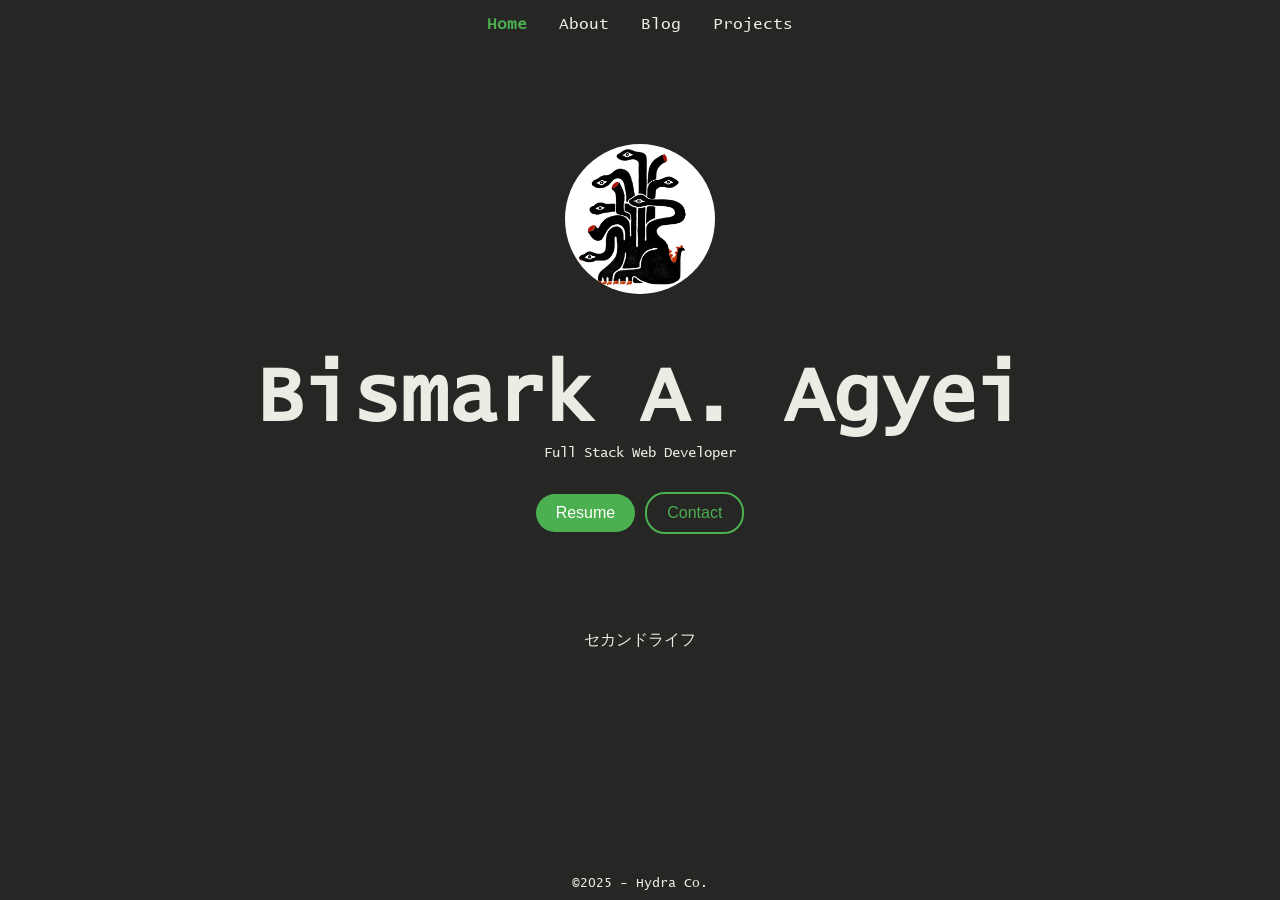
==== index.html @ 394fa2c9 "changed main to index" ====
<!DOCTYPE html>
<html lang="en">
<head>
    <meta charset="UTF-8">
    <meta name="viewport" content="width=device-width, initial-scale=1.0">
    <link rel="stylesheet" href="css/main.css">
    <script src="js/main.js"></script>
    <link rel="icon" type="image/png" href="img/hydra.png">
    <title>Portfolio - Home: Bismark A. Agyei</title>
</head>
<body>
    <header class="header">
        <nav>
            <a class="nav_link active" href="main.html">Home</a>
            <a class="nav_link" href="about.html">About</a>
            <a class="nav_link" href="blog.html">Blog</a>
            <a class="nav_link" href="projects.html">Projects</a>
        </nav>
    </header>
    <figure class="parent">
        <img src="img/profile_again-alt2.png" alt="profile_pic" class="profile_pic">
    </figure>
    <article class="artico">
        <h1 class="name">Bismark A. Agyei</h1>
        <p class="title">Full Stack Web Developer</p>
        <div class="btn-containter">
            <a href="assets/Bismark_Agyei_Gen._CV.pdf" target="_blank">
                <button class="btn-1">
                Resume
            </button>
            </a>
            <a href="/about.html#contact">
                <button class="btn-2">
                Contact
            </button>
            </a>
        </div>
        <a href="#" onclick="checkRiddle()" class="hide">セカンドライフ</a>
    </article>
    
    <footer>
        <p>©2025 - Hydra Co.</p>
    </footer>
    <script src="js/riddle.js"></script>
</body>
</html>
---- css/main.css ----
/* Reset & Base Styles */
* {
    margin: 0;
    padding: 0;
    box-sizing: border-box;
}

@font-face {
    font-family: 'Lucida';
    src: url('../assets/lucida-console/lucon.ttf') format('truetype');
}

html, body {
  margin: 0;
  padding: 0;
  /* height: 100%; */
  background-color: #262624; /* dark background to match your site */
}

body {
    background-color: #262624;
    font-family: 'Lucida', sans-serif;
    color: #ECEBE4;
}

/* Navigation */
nav {
    margin-top: 1rem;
    display: flex;
    justify-content: center;
    gap: 2rem;
    margin-bottom: 2rem;
}

nav a {
    position: relative;
    text-decoration: none;
    color: inherit;
    font-weight: 500;
    color: #ECEBE4;
}

nav a.active {
  color: #4CAF50; /* active page */
  font-weight: bold; /* optional */
}

nav a::after {
  content: "";
  position: absolute;
  left: 50%;                /* Start from the middle */
  bottom: 0;
  width: 0;
  height: 2px;
  background-color: #4CAF50;
  transition: all 0.3s ease;
  transform: translateX(-50%);
}

nav a:hover::after {
  width: 100%;              /* Expand to full width */
}

/* nav a:hover {
    text-decoration: underline;
} */

.parent {
    display: flex;
    justify-content: center;
}

/* Profile Section */
.profile_pic {
    width: 150px;
    height: 150px;
    border-radius: 50%;
    object-fit: cover;
    margin-top: 5rem;
    margin-bottom: 3rem;
}

.artico {
    margin-top: 1rem;
    display: flex;
    align-items: center;
    flex-direction: column;
}

a {
  text-decoration: none;
}

footer {
    position: absolute;
    bottom: 0;
    left: 0;
    width: 100%;
    background: #262624;
    color: #ECEBE4;
    text-align: center;
    font-size: 13px;
    padding: 10px;
}

.hide {
    position: relative;
    text-decoration: none;
    margin-top: 6rem;
    color: #ECEBE4;
}

.hide::after {
  content: "";
  position: absolute;
  left: 50%;
  top: 50%;              /* Position vertically middle */
  width: 0;
  height: 2px;           /* Thickness of the strike line */
  background-color: #4CAF50;
  transform: translate(-50%, -50%);
  transition: width 0.3s ease;
}

.hide:hover::after {
  width: 100%;
}

/* .hide:hover {
    text-decoration: line-through;
} */

.name {
    font-size: 5rem;
    margin-bottom: 0.5rem;
}

.title {
    margin-bottom: 2rem;
    font-size: 0.85rem;
}

.btn-1 {
  background-color: #4CAF50;   
  color: white;         
  padding: 10px 20px;
  border: none;  
  border-radius: 20px;
  cursor: pointer;
  font-size: 16px;
  transition: background-color 0.3s ease;
}

.btn-1:hover {
  background-color: #125202;
}

.btn-2 {
  background-color: transparent;
  color: #4CAF50;
  padding: 10px 20px;
  border: 2px solid #4CAF50;
  border-radius: 20px;
  cursor: pointer;
  font-size: 16px;
  transition: background-color 0.3s ease, color 0.3s ease;
}

.btn-2:hover {
  background-color: #4CAF50;
  color: white;
}

@media (max-width: 768px) {
    .name {
        font-size: 10vw;
    }

    .profile_pic {
        margin-top: 3rem; /* Reduce top margin on smaller screens */
        margin-bottom: 2rem;
    }

    .artico {
        padding: 0 1rem;
    }

    .artico h1 {
      font-size: 2.2rem;
      margin-bottom: 1rem;
    }

    .hide {
      margin-top: 50px;
    }

    .btn-containter {
        flex-direction: column; /* Stack buttons vertically on smaller screens */
        align-items: center;
    }

    .btn-1, .btn-2 {
        width: 100%; /* Make buttons full-width when stacked */
        margin-bottom: 0.5rem; /* Add space between stacked buttons */
        max-width: 300px;
    }
}
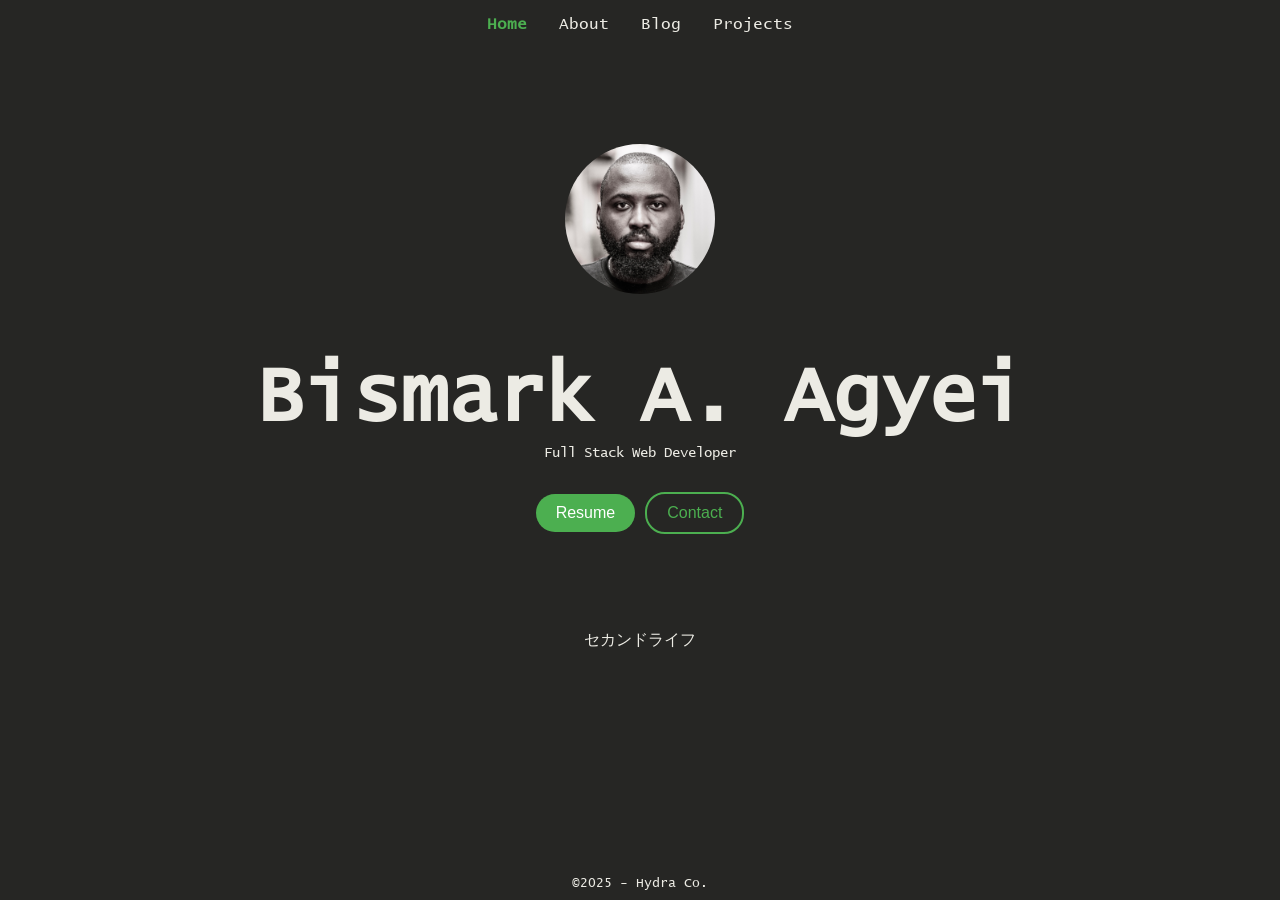
==== commit f57d70ca: "updated profile picture" ====
--- a/index.html
+++ b/index.html
@@ -6,19 +6,19 @@
     <link rel="stylesheet" href="css/main.css">
     <script src="js/main.js"></script>
     <link rel="icon" type="image/png" href="img/hydra.png">
-    <title>Portfolio - Home: Bismark A. Agyei</title>
+    <title>Home: Bismark Agyei</title>
 </head>
 <body>
     <header class="header">
         <nav>
-            <a class="nav_link active" href="main.html">Home</a>
+            <a class="nav_link active" href="index.html">Home</a>
             <a class="nav_link" href="about.html">About</a>
             <a class="nav_link" href="blog.html">Blog</a>
             <a class="nav_link" href="projects.html">Projects</a>
         </nav>
     </header>
     <figure class="parent">
-        <img src="img/profile_again-alt2.png" alt="profile_pic" class="profile_pic">
+        <img src="img/profile_pic.JPEG.jpg" alt="profile_pic" class="profile_pic">
     </figure>
     <article class="artico">
         <h1 class="name">Bismark A. Agyei</h1>
--- a/css/main.css
+++ b/css/main.css
@@ -75,6 +75,7 @@
     width: 150px;
     height: 150px;
     border-radius: 50%;
+    object-position: 90% 10%;
     object-fit: cover;
     margin-top: 5rem;
     margin-bottom: 3rem;
@@ -172,36 +173,75 @@
 }
 
 @media (max-width: 768px) {
+    .header {
+        text-align: center;
+    }
+    nav {
+        flex-direction: row;
+        gap: 1rem;
+        margin-bottom: 1rem;
+    }
+    .profile_pic {
+        margin-top: 2rem;
+        margin-bottom: 2rem;
+        width: 120px;
+        height: 120px;
+    }
     .name {
-        font-size: 10vw;
-    }
-
+        font-size: 2.5rem; /* Smaller font size for mobile */
+    }
+    .title {
+        font-size: 0.9rem;
+    }
+    .btn-containter {
+        flex-direction: column;
+        gap: 1rem;
+    }
+    .btn-1, .btn-2 {
+        width: 80%; /* Adjust button width for mobile */
+        max-width: 250px;
+    }
+    .hide {
+        margin-top: 3rem;
+    }
+    /*
+     * Correcting the footer position. Using absolute positioning
+     * can cause it to overlap content on smaller screens.
+     */
+    footer {
+        position: static;
+        margin-top: 3rem; /* Add space between content and footer */
+    }
+}
+
+/* Tablet Devices (769px to 1024px) */
+@media (min-width: 769px) and (max-width: 1024px) {
     .profile_pic {
-        margin-top: 3rem; /* Reduce top margin on smaller screens */
-        margin-bottom: 2rem;
-    }
-
-    .artico {
-        padding: 0 1rem;
-    }
-
-    .artico h1 {
-      font-size: 2.2rem;
-      margin-bottom: 1rem;
-    }
-
-    .hide {
-      margin-top: 50px;
-    }
-
+        width: 180px;
+        height: 180px;
+    }
+    .name {
+        font-size: 4rem;
+    }
     .btn-containter {
-        flex-direction: column; /* Stack buttons vertically on smaller screens */
-        align-items: center;
-    }
-
-    .btn-1, .btn-2 {
-        width: 100%; /* Make buttons full-width when stacked */
-        margin-bottom: 0.5rem; /* Add space between stacked buttons */
-        max-width: 300px;
-    }
+        flex-direction: row;
+        gap: 2rem;
+    }
+}
+
+/* Desktop Devices (1025px and up) */
+@media (min-width: 1025px) {
+    /* .profile_pic {
+        margin-top: 5rem;
+        width: 200px;
+        height: 200px; */
+    /* }
+    .name {
+        font-size: 5rem;
+    } */
+    /* .btn-containter {
+        flex-direction: row;
+        gap: 2rem;
+    } */
+    /*You can add more specific desktop styles here if needed */
 }
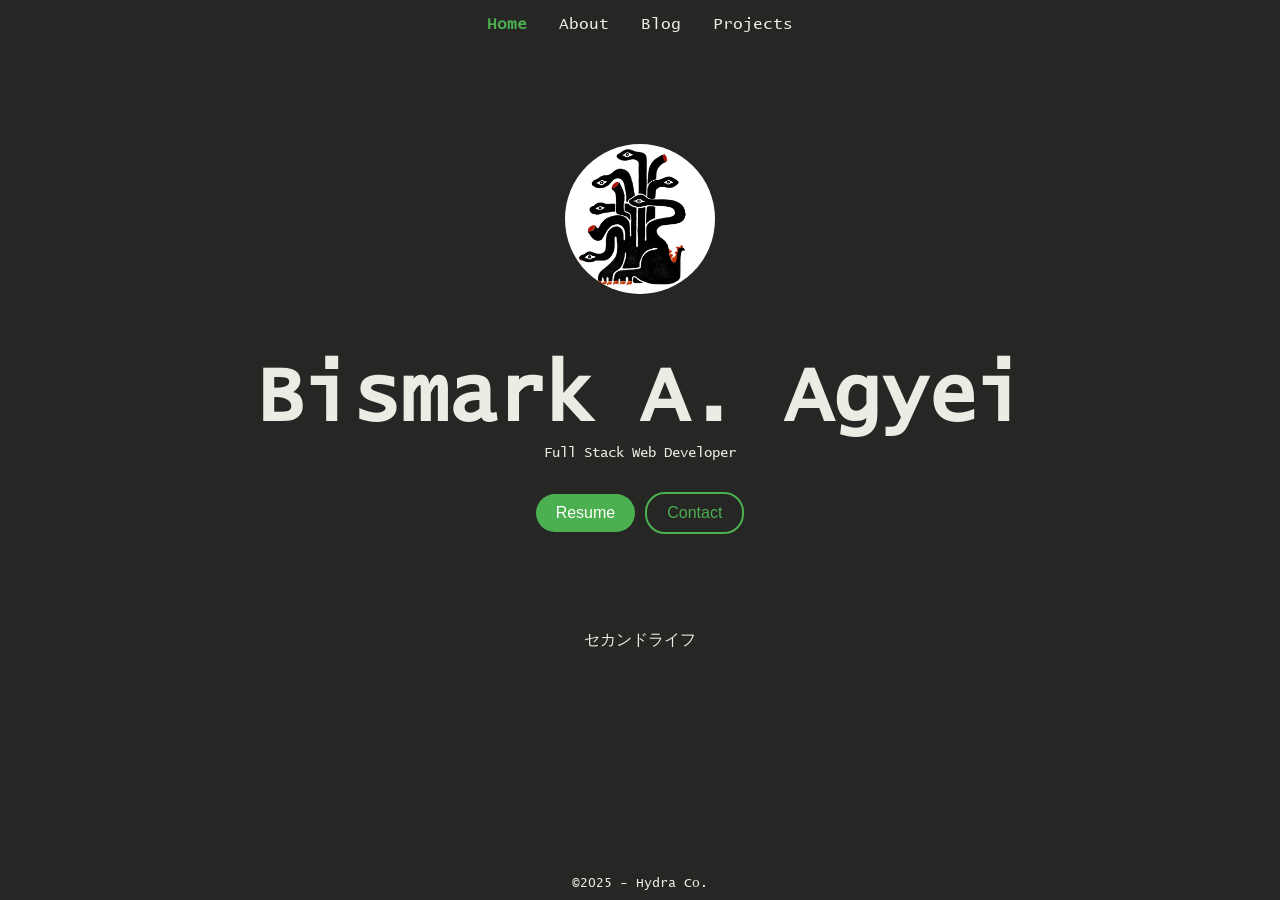
==== commit a66980b6: "changed profile pic again" ====
--- a/index.html
+++ b/index.html
@@ -18,7 +18,7 @@
         </nav>
     </header>
     <figure class="parent">
-        <img src="img/profile_pic.JPEG.jpg" alt="profile_pic" class="profile_pic">
+        <img src="img/profile_again-alt2.png" alt="profile_pic" class="profile_pic">
     </figure>
     <article class="artico">
         <h1 class="name">Bismark A. Agyei</h1>
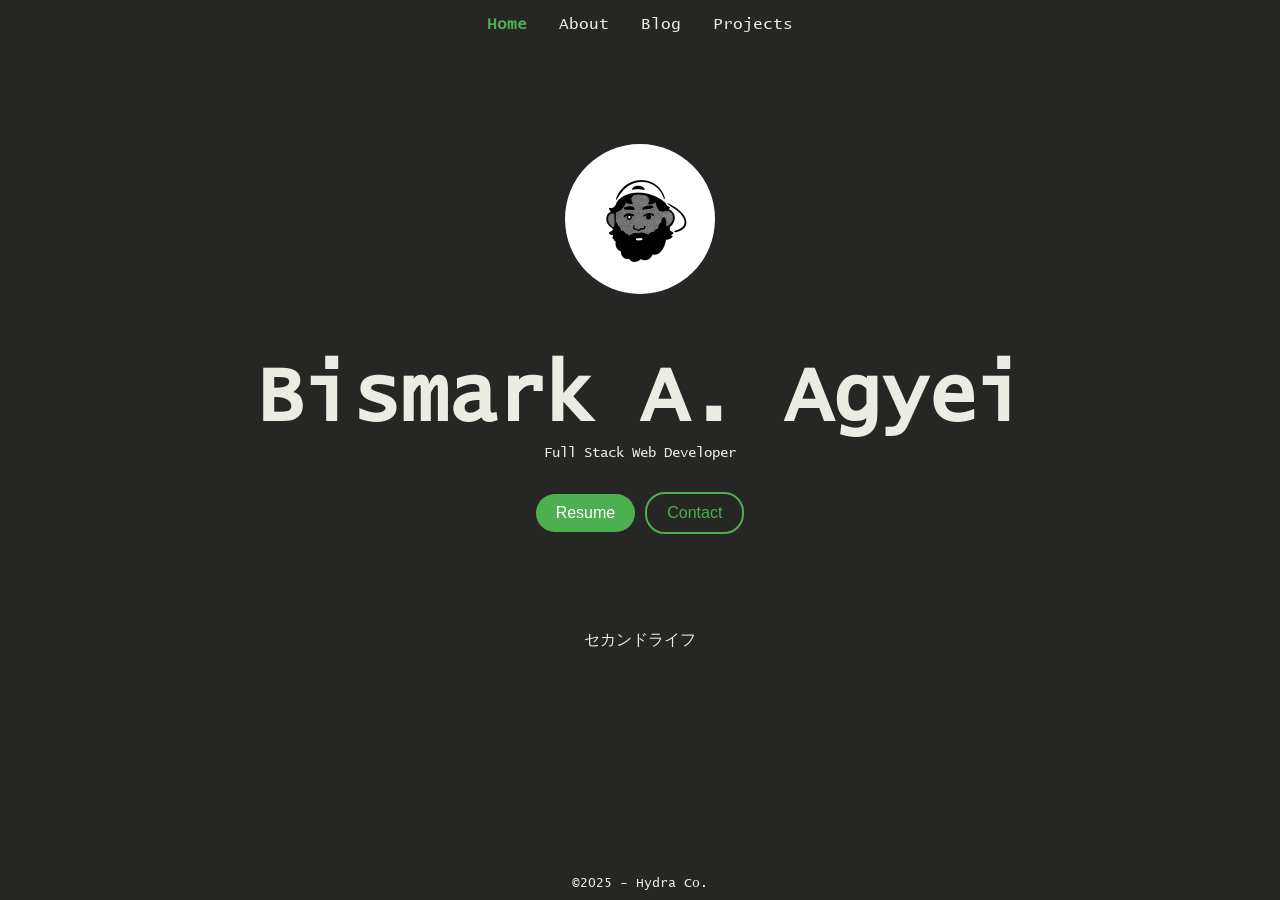
==== commit dc12b2d9: "the notion face" ====
--- a/index.html
+++ b/index.html
@@ -18,7 +18,7 @@
         </nav>
     </header>
     <figure class="parent">
-        <img src="img/profile_again-alt2.png" alt="profile_pic" class="profile_pic">
+        <img src="img/my-notion-face-portrait.png" alt="profile_pic" class="profile_pic">
     </figure>
     <article class="artico">
         <h1 class="name">Bismark A. Agyei</h1>
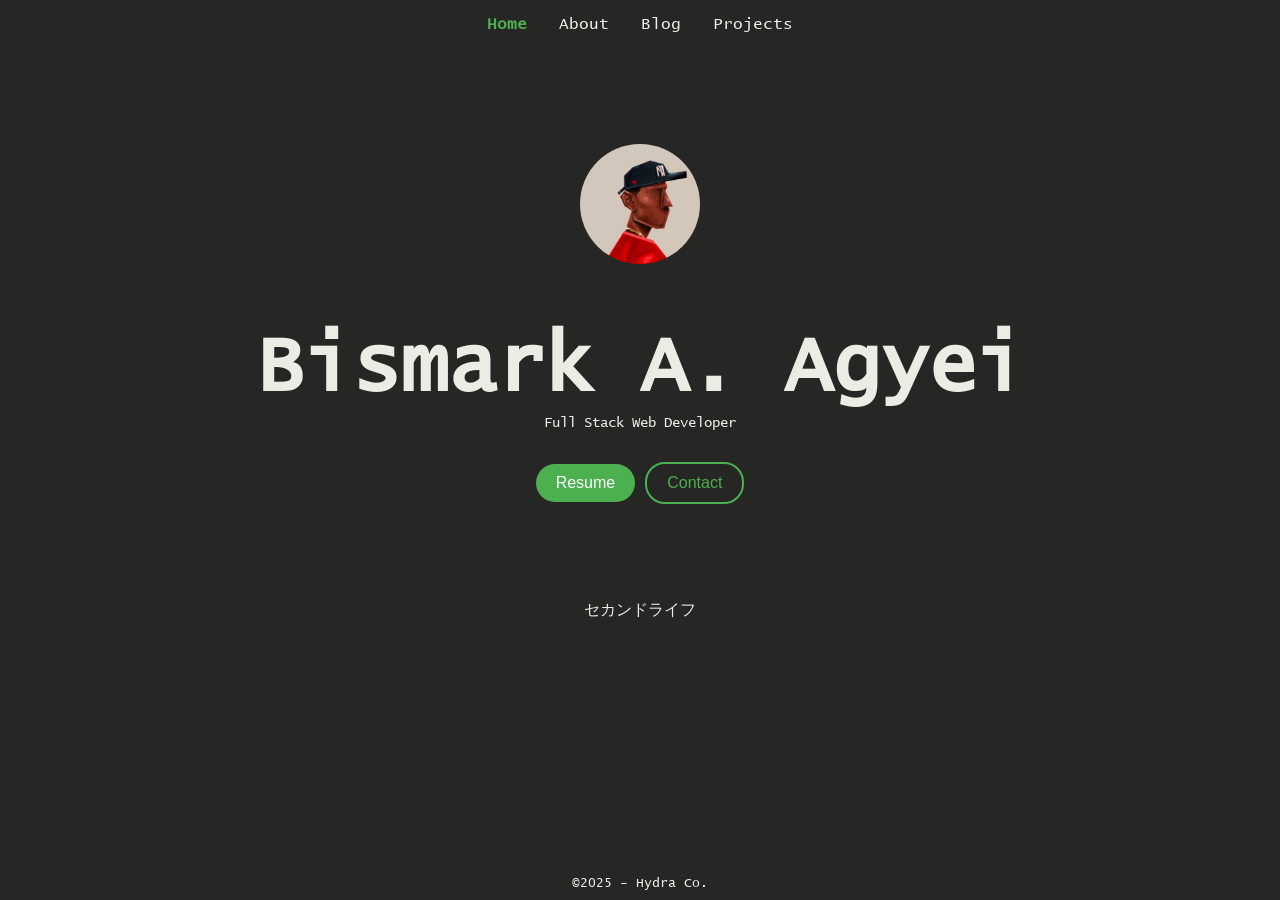
==== commit 21118b43: "changed the profile pic" ====
--- a/index.html
+++ b/index.html
@@ -18,7 +18,7 @@
         </nav>
     </header>
     <figure class="parent">
-        <img src="img/my-notion-face-portrait.png" alt="profile_pic" class="profile_pic">
+        <img src="img/hoodie_cap.jpg" alt="profile_pic" class="profile_pic">
     </figure>
     <article class="artico">
         <h1 class="name">Bismark A. Agyei</h1>
--- a/css/main.css
+++ b/css/main.css
@@ -72,8 +72,8 @@
 
 /* Profile Section */
 .profile_pic {
-    width: 150px;
-    height: 150px;
+    width: 120px;
+    height: 120px;
     border-radius: 50%;
     object-position: 90% 10%;
     object-fit: cover;
